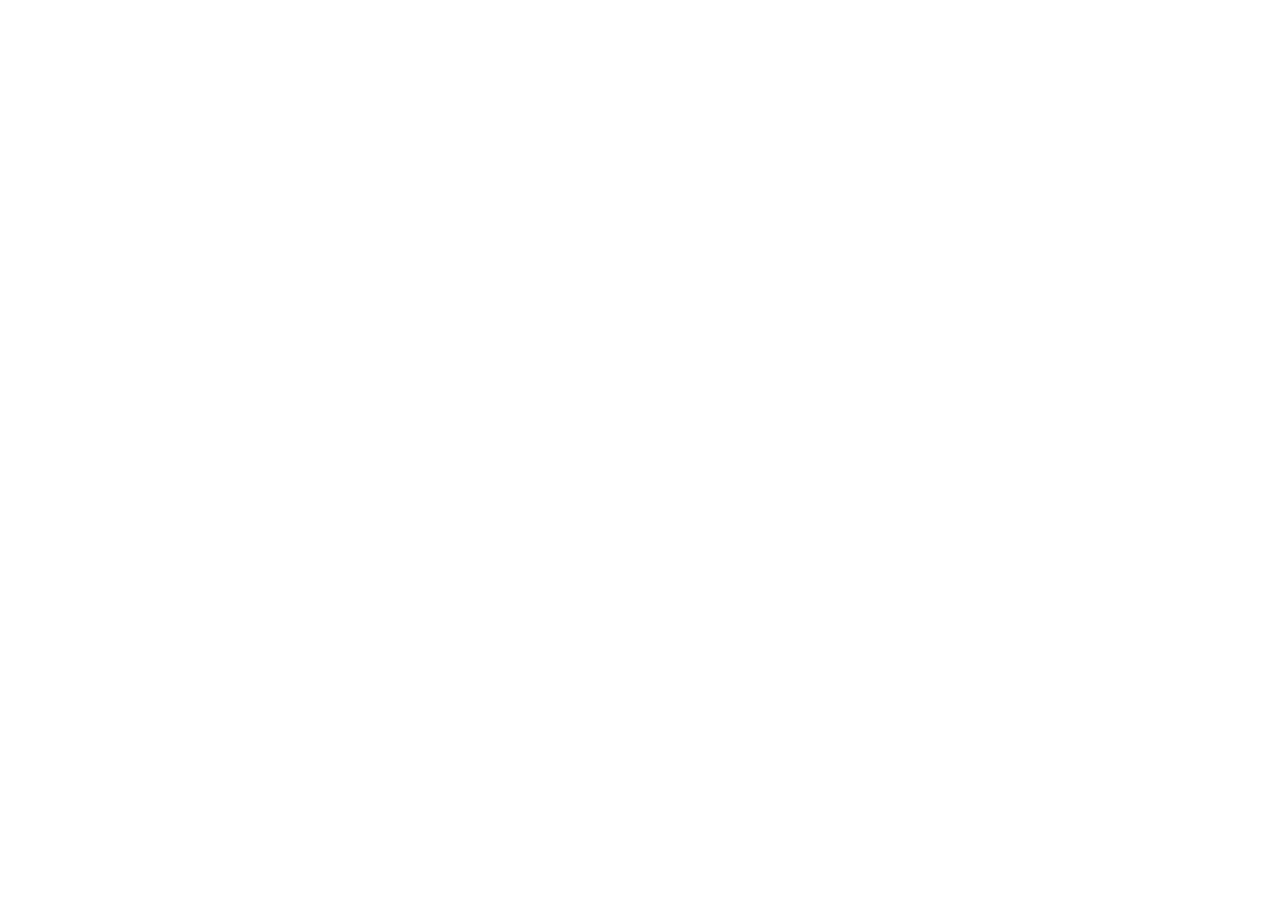
==== index.html @ aac01eaf "Novo desafio" ====
<!DOCTYPE html>
<html lang="pt-br">
<head>
    <meta charset="UTF-8">
    <meta name="viewport" content="width=device-width, initial-scale=1.0">
    <link rel="shortcut icon" href="favicon.ico" type="image/x-icon">
    <title>Projeto Redes Social</title>
</head>
<body>
    
</body>
</html>
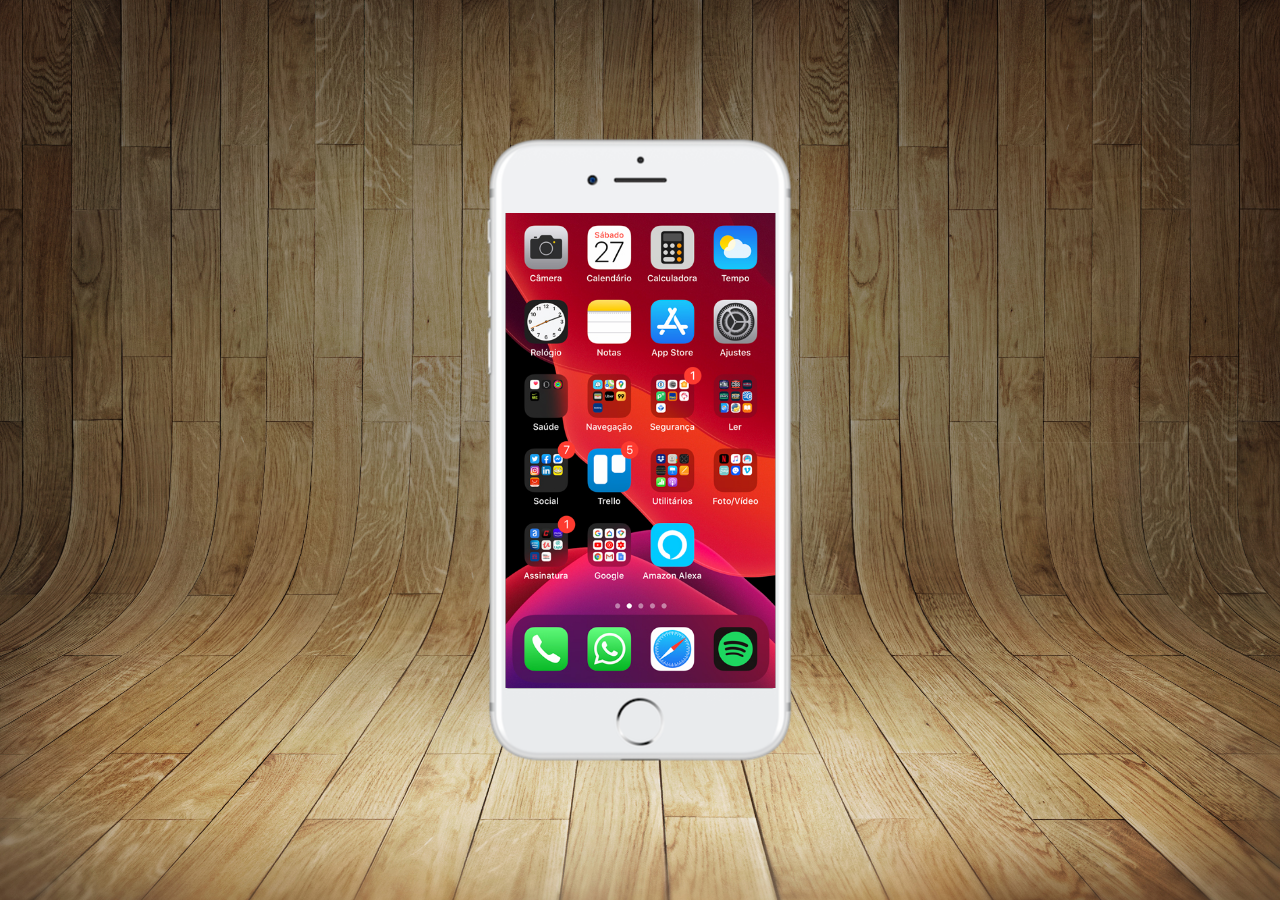
==== commit 95c66240: "Tela home" ====
--- a/index.html
+++ b/index.html
@@ -5,8 +5,18 @@
     <meta name="viewport" content="width=device-width, initial-scale=1.0">
     <link rel="shortcut icon" href="favicon.ico" type="image/x-icon">
     <title>Projeto Redes Social</title>
+    <link rel="stylesheet" href="estilos/style.css">
 </head>
 <body>
+    <main>
+        <section id="telefone">
+            <iframe src="home.html" name="tela" id="tela" frameborder="0"></iframe>
+            
+        </section>
+        <section id="redes-sociais">
+
+        </section>
+    </main>
     
 </body>
 </html>
--- a/estilos/style.css
+++ b/estilos/style.css
@@ -0,0 +1,40 @@
+@charset "UTF-8";
+* {
+    margin: 0;
+    padding: 0;
+    box-sizing: border-box;
+    font-family: Arial, Helvetica, sans-serif;
+}
+html, body {
+    height: 100vh;
+    width: 100vw;
+    background-color: black;
+}
+body {
+    background: url(../imagens/fundo-madeira.jpg) no-repeat top center fixed;
+    background-size: cover;
+}
+    
+main {
+    height: 100vh;
+    position: relative;
+    
+}
+section#telefone {
+    position: absolute;
+    top: 50%;
+    left: 50%;
+    transform: translate(-50%, -50%);
+    width: 311px;
+    height: 627px;
+    background: url(../imagens/frame-iphone.png) no-repeat center center;
+}
+iframe#tela {
+    position: absolute;
+    top: 50%;
+    left: 50%;
+    transform: translate(-50%, -50%);
+    width: 270px;
+    height: 475px;
+    border: none;
+}
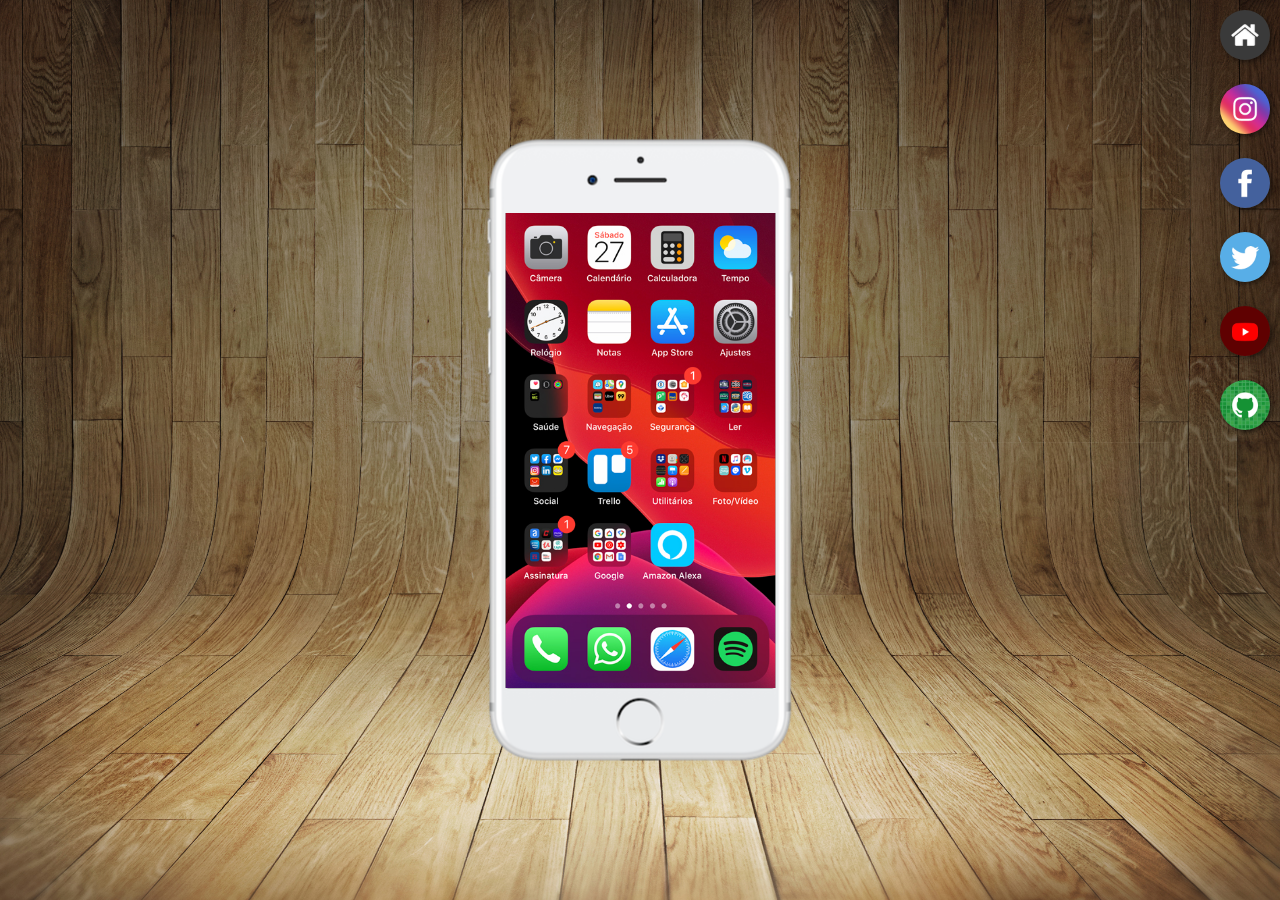
==== commit 80b48b83: "att" ====
--- a/index.html
+++ b/index.html
@@ -10,10 +10,18 @@
 <body>
     <main>
         <section id="telefone">
-            <iframe src="home.html" name="tela" id="tela" frameborder="0"></iframe>
+            <iframe src="home.html" name="tela" id="tela" frameborder="0">
+                Seu navegador não suporta iframes.
+            </iframe>
             
         </section>
         <section id="redes-sociais">
+            <a href="#" target="tela"><img src="imagens/logo-home.jpg" alt="home"></a> <br>
+            <a href="#" target="tela"><img src="imagens/logo-instagram.jpg" alt="Instagram"></a> <br>
+            <a href="#" target="tela"><img src="imagens/logo-facebook.jpg" alt="Facebook"></a>  <br> 
+            <a href="#" target="tela"><img src="imagens/logo-twitter.jpg" alt="Twitter"></a> <br>
+            <a href="#" target="tela"><img src="imagens/logo-youtube.jpg" alt="YouTube"></a> <br>
+            <a href="#" target="tela"><img src="imagens/logo-github.jpg" alt="GitHub"></a>
 
         </section>
     </main>
--- a/estilos/style.css
+++ b/estilos/style.css
@@ -30,11 +30,29 @@
     background: url(../imagens/frame-iphone.png) no-repeat center center;
 }
 iframe#tela {
-    position: absolute;
+    position: relative;
     top: 50%;
     left: 50%;
     transform: translate(-50%, -50%);
     width: 270px;
     height: 475px;
     border: none;
+}
+section#redes-sociais {
+   text-align: right;
+}
+
+section#redes-sociais img {
+    width: 50px;
+    height: 50px;
+    margin: 10px;
+    border-radius: 50%;
+    box-shadow: 2px 2px 5px rgba(0, 0, 0, 0.5);
+    
+}
+section#redes-sociais img:hover {
+    border: 2px solid #ddd2d27e;
+    transform: scale(1.1);
+    box-shadow: 4px 4px 10px rgba(0, 0, 0, 0.7);
+    transition: transform 0.3s ease;
 }
